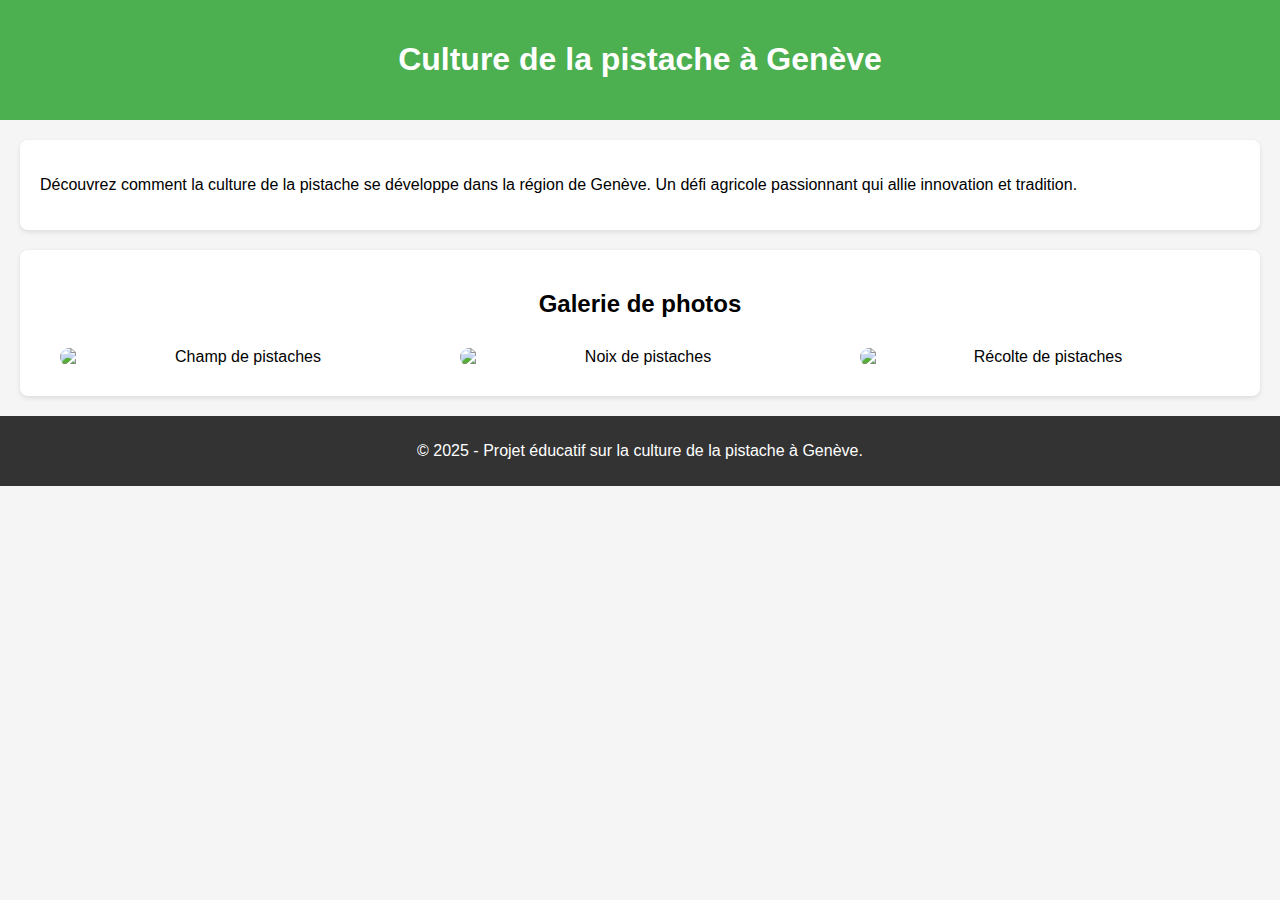
==== index.html @ 6f556726 "Add files via upload" ====
<!DOCTYPE html>
<html lang="fr">
<head>
    <meta charset="UTF-8">
    <meta name="viewport" content="width=device-width, initial-scale=1.0">
    <title>Culture de la pistache à Genève</title>
    <link rel="stylesheet" href="style.css">
</head>
<body>
    <header>
        <h1>Culture de la pistache à Genève</h1>
    </header>

    <section class="intro">
        <p>Découvrez comment la culture de la pistache se développe dans la région de Genève. Un défi agricole passionnant qui allie innovation et tradition.</p>
    </section>

    <section class="gallery">
        <h2>Galerie de photos</h2>
        <div class="images">
            <img src="https://source.unsplash.com/featured/?pistachio1" alt="Champ de pistaches">
            <img src="https://source.unsplash.com/featured/?pistachio2" alt="Noix de pistaches">
            <img src="https://source.unsplash.com/featured/?pistachio3" alt="Récolte de pistaches">
        </div>
    </section>

    <footer>
        <p>© 2025 - Projet éducatif sur la culture de la pistache à Genève.</p>
    </footer>
</body>
</html>
---- style.css ----
body {
    font-family: Arial, sans-serif;
    margin: 0;
    padding: 0;
    background-color: #f5f5f5;
}

header {
    background-color: #4CAF50;
    color: white;
    padding: 20px;
    text-align: center;
}

section {
    margin: 20px;
    padding: 20px;
    background-color: white;
    border-radius: 8px;
    box-shadow: 0 2px 5px rgba(0,0,0,0.1);
}

h2 {
    text-align: center;
}

.gallery {
    text-align: center;
}

.images {
    display: flex;
    justify-content: space-around;
    flex-wrap: wrap;
}

.images img {
    width: 30%;
    margin: 10px;
    border-radius: 10px;
    transition: transform 0.3s ease-in-out;
}

.images img:hover {
    transform: scale(1.05);
}

footer {
    text-align: center;
    padding: 10px;
    background-color: #333;
    color: white;
}
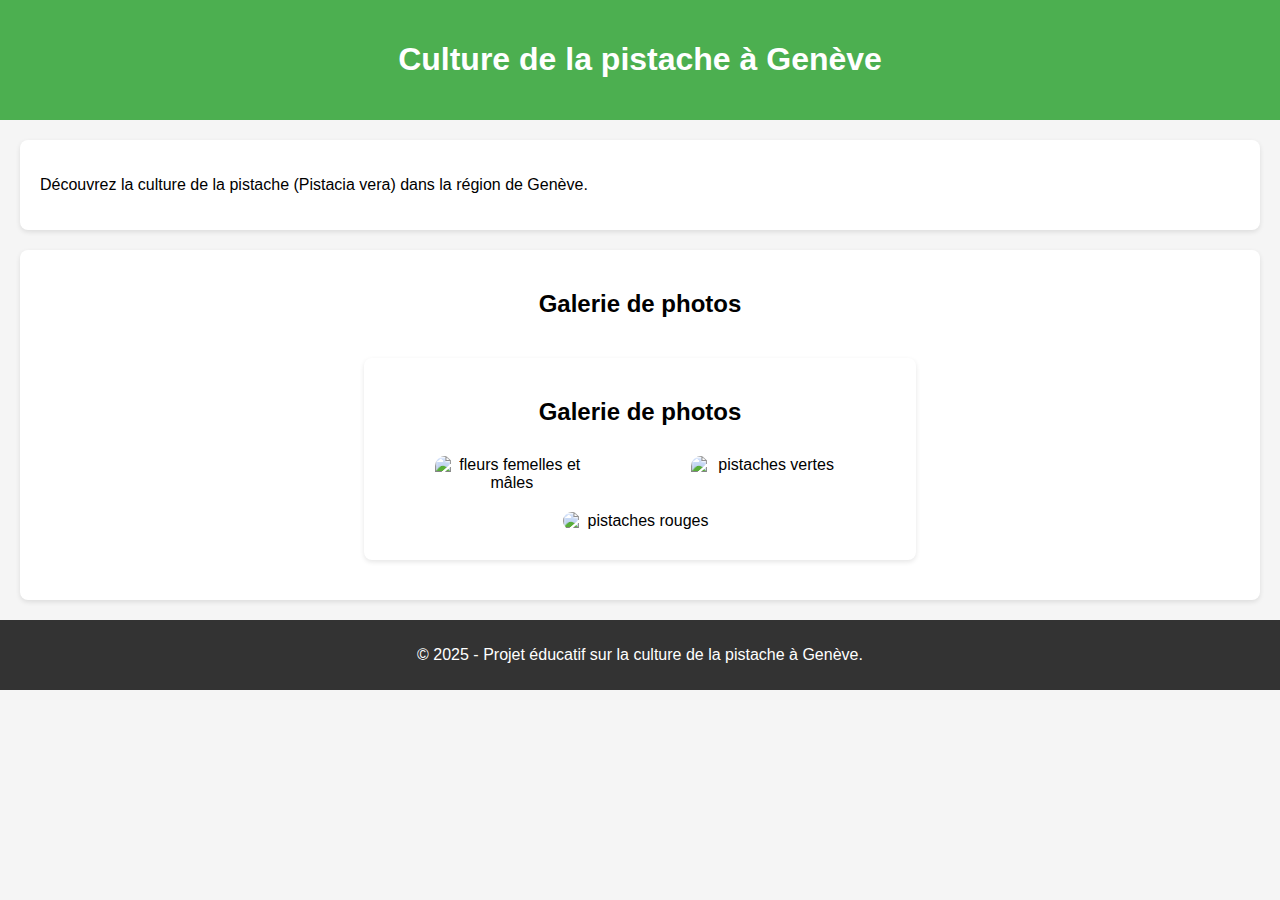
==== commit 73c8639e: "Update index.html" ====
--- a/index.html
+++ b/index.html
@@ -4,7 +4,7 @@
 <head>
     <meta charset="UTF-8">
     <meta name="viewport" content="width=device-width, initial-scale=1.0">
-    <title>Culture de la pistache à Genève</title>
+    <title>Culture de la pistache (Pistacia vera) à Genève</title>
     <link rel="stylesheet" href="style.css">
 </head>
 <body>
@@ -13,15 +13,21 @@
     </header>
 
     <section class="intro">
-        <p>Découvrez comment la culture de la pistache se développe dans la région de Genève. Un défi agricole passionnant qui allie innovation et tradition.</p>
+        <p>Découvrez la culture de la pistache (Pistacia vera) dans la région de Genève.</p>
     </section>
 
     <section class="gallery">
         <h2>Galerie de photos</h2>
         <div class="images">
-            <img src="https://source.unsplash.com/featured/?pistachio1" alt="Champ de pistaches">
-            <img src="https://source.unsplash.com/featured/?pistachio2" alt="Noix de pistaches">
-            <img src="https://source.unsplash.com/featured/?pistachio3" alt="Récolte de pistaches">
+     <section class="gallery">
+    <h2>Galerie de photos</h2>
+    <div class="images">
+        <img src="pistache1.jpg" alt="fleurs femelles et mâles">
+        <img src="pistache2.jpg" alt="pistaches vertes">
+        <img src="pistache3.jpg" alt="pistaches rouges">
+    </div>
+</section>
+
         </div>
     </section>
 
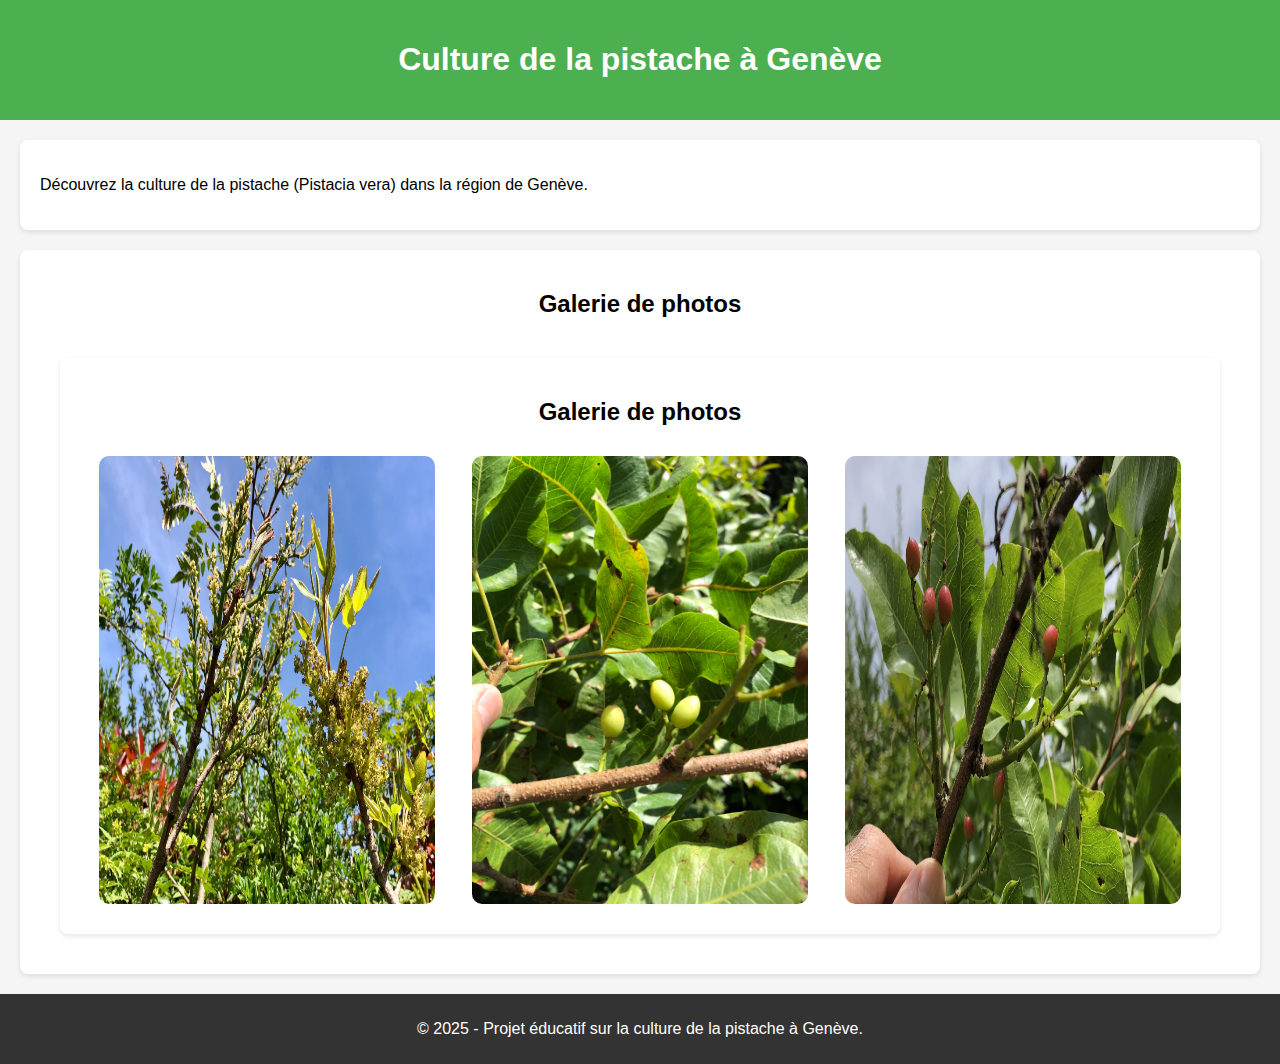
==== commit 7b3c4556: "Update index.html" ====
--- a/index.html
+++ b/index.html
@@ -22,9 +22,9 @@
      <section class="gallery">
     <h2>Galerie de photos</h2>
     <div class="images">
-        <img src="pistache1.jpg" alt="fleurs femelles et mâles">
-        <img src="pistache2.jpg" alt="pistaches vertes">
-        <img src="pistache3.jpg" alt="pistaches rouges">
+        <img src="images/pistache1.jpg" alt="fleurs femelles et mâles">
+        <img src="images/pistache2.JPEG" alt="pistaches vertes">
+        <img src="images/pistache3.JPEG" alt="pistaches rouges">
     </div>
 </section>
 
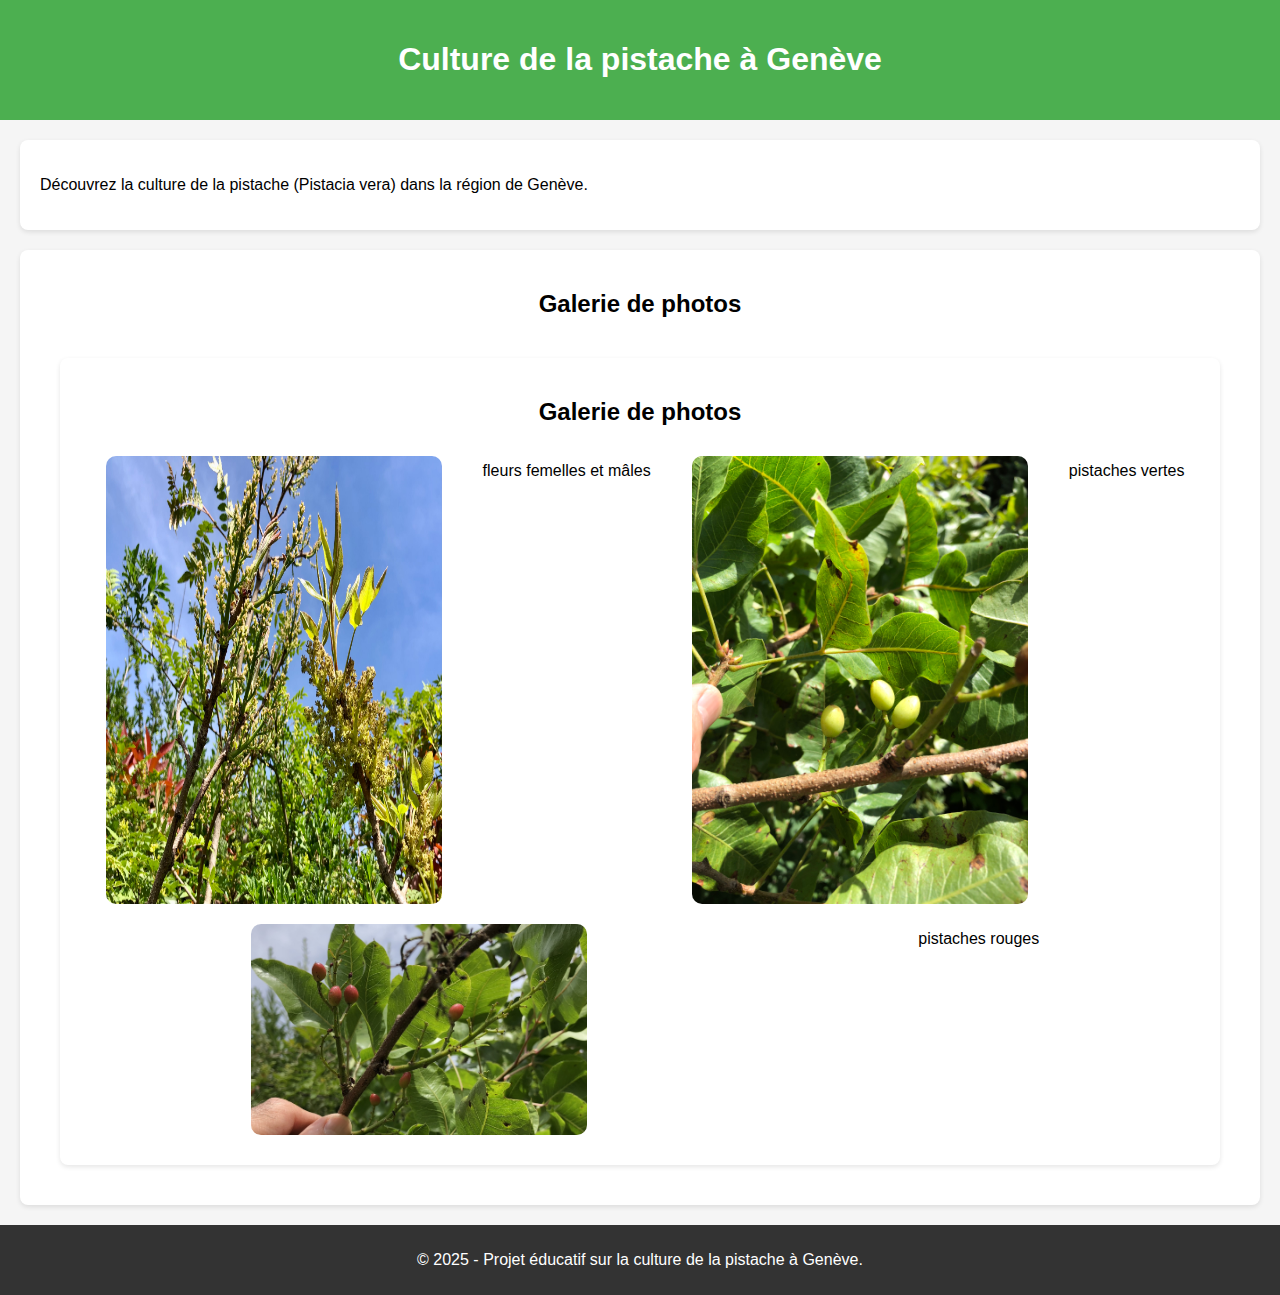
==== commit 70e6a38e: "Update index.html" ====
--- a/index.html
+++ b/index.html
@@ -4,7 +4,7 @@
 <head>
     <meta charset="UTF-8">
     <meta name="viewport" content="width=device-width, initial-scale=1.0">
-    <title>Culture de la pistache (Pistacia vera) à Genève</title>
+    <title>Culture de la pistache à Genève</title>
     <link rel="stylesheet" href="style.css">
 </head>
 <body>
@@ -23,8 +23,11 @@
     <h2>Galerie de photos</h2>
     <div class="images">
         <img src="images/pistache1.jpg" alt="fleurs femelles et mâles">
+        <p>fleurs femelles et mâles</p>
         <img src="images/pistache2.JPEG" alt="pistaches vertes">
+        <p>pistaches vertes</p>
         <img src="images/pistache3.JPEG" alt="pistaches rouges">
+        <p>pistaches rouges</p>
     </div>
 </section>
 
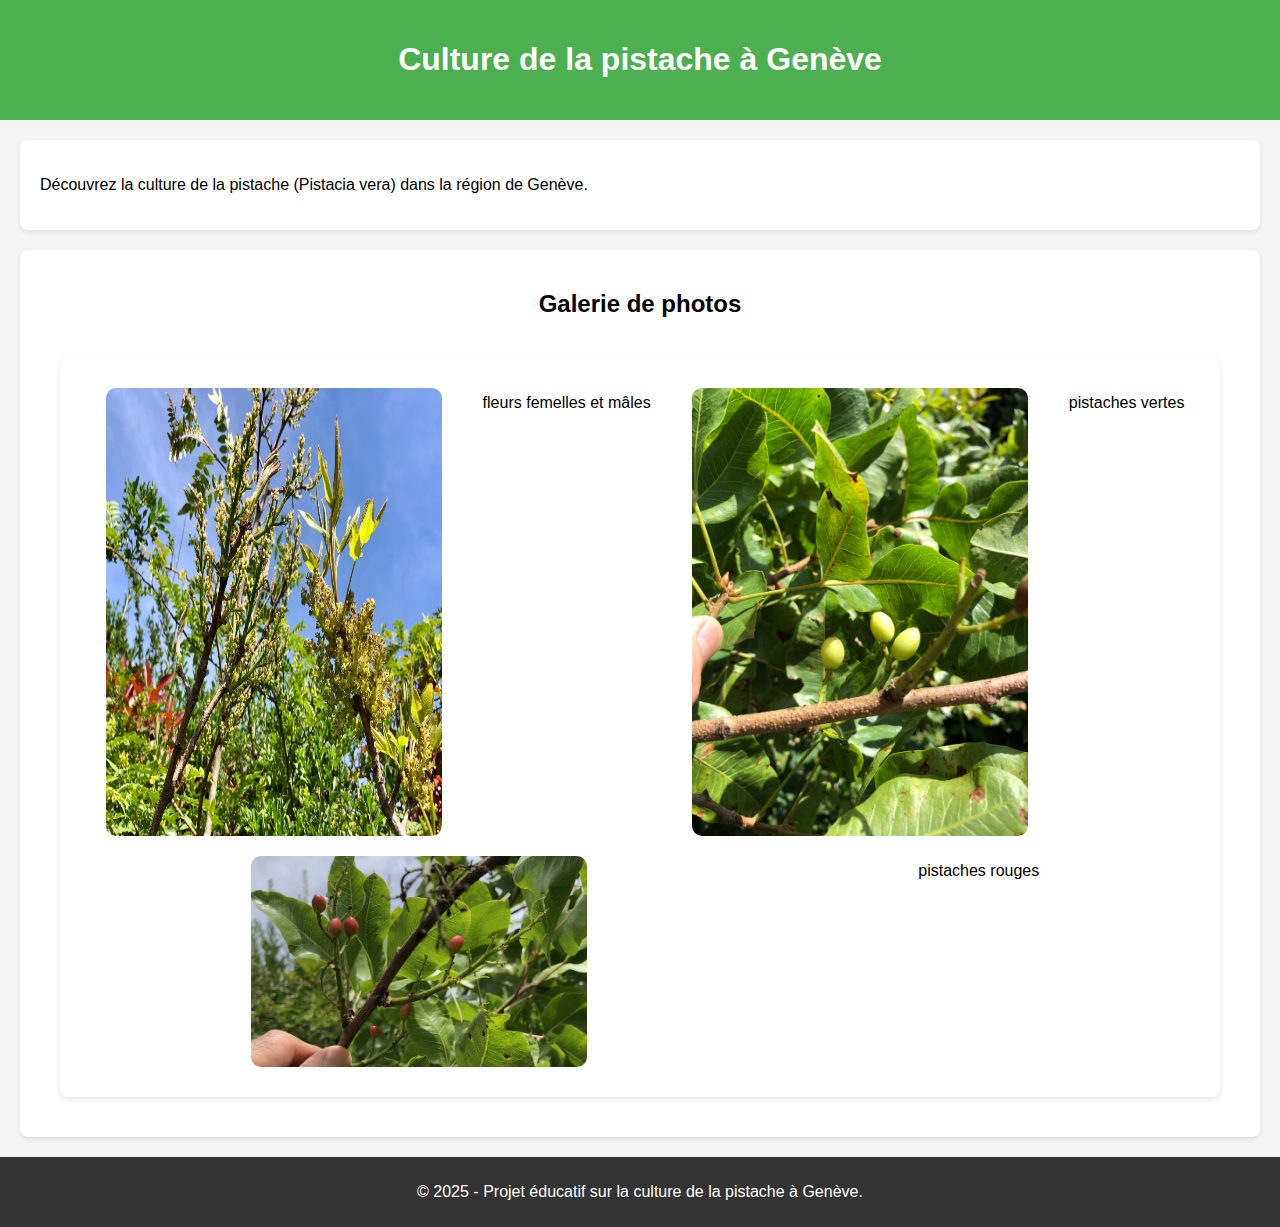
==== commit 6b195adc: "Update index.html" ====
--- a/index.html
+++ b/index.html
@@ -20,7 +20,6 @@
         <h2>Galerie de photos</h2>
         <div class="images">
      <section class="gallery">
-    <h2>Galerie de photos</h2>
     <div class="images">
         <img src="images/pistache1.jpg" alt="fleurs femelles et mâles">
         <p>fleurs femelles et mâles</p>
